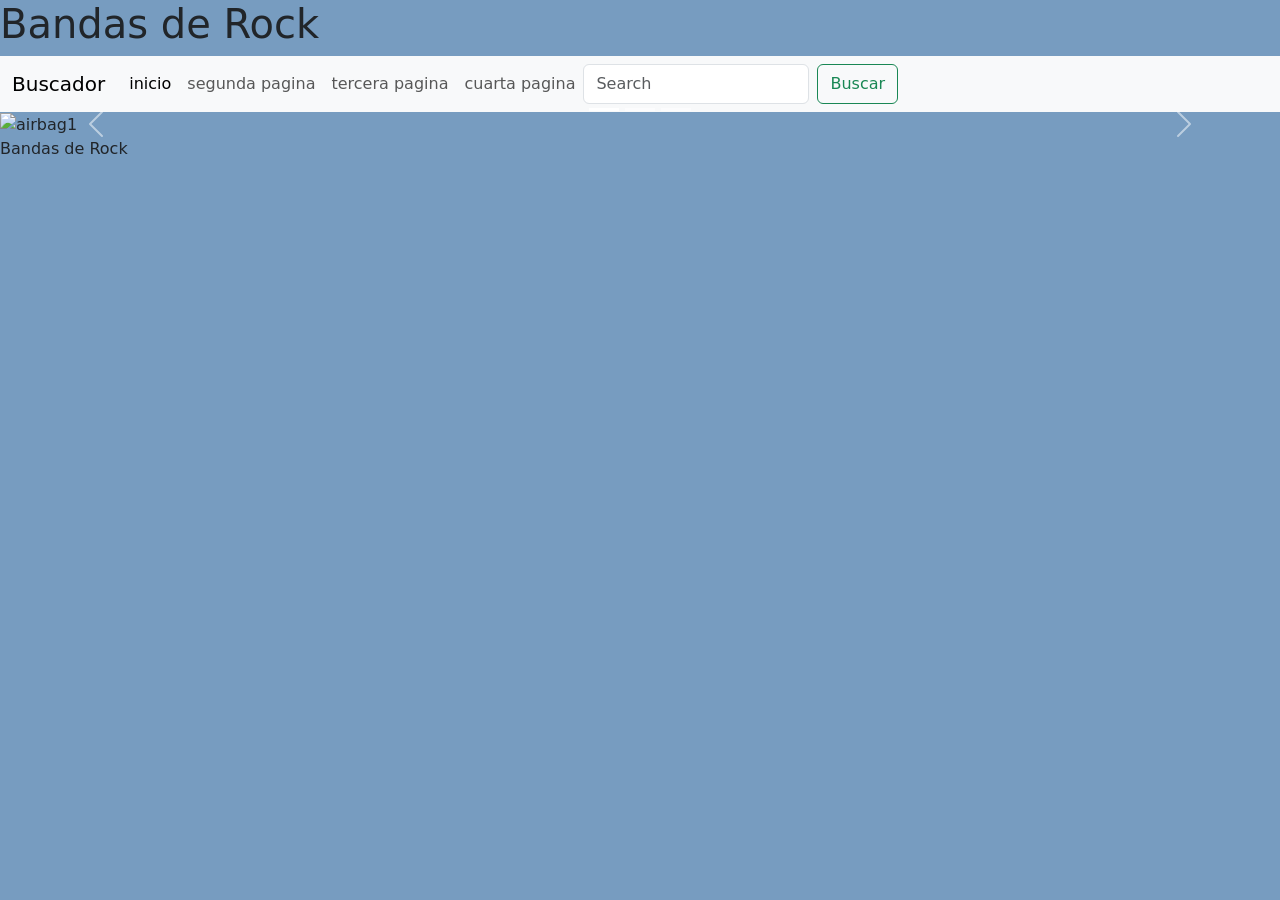
==== index.html @ 7e05ca0c "primera publicacion" ====
<!DOCTYPE html>
<!doctype html>
<html lang="es">
  <head>
    <meta charset="utf-8">
    <meta name="viewport" content="width=device-width, initial-scale=1">
    <title>airbag</title>
    <link href="https://cdn.jsdelivr.net/npm/bootstrap@5.3.8/dist/css/bootstrap.min.css" rel="stylesheet" integrity="sha384-sRIl4kxILFvY47J16cr9ZwB07vP4J8+LH7qKQnuqkuIAvNWLzeN8tE5YBujZqJLB" crossorigin="anonymous">
    <link href="style.css" rel="stylesheet">
  </head>
  <body>
   
    <script src="https://cdn.jsdelivr.net/npm/bootstrap@5.3.8/dist/js/bootstrap.bundle.min.js" integrity="sha384-FKyoEForCGlyvwx9Hj09JcYn3nv7wiPVlz7YYwJrWVcXK/BmnVDxM+D2scQbITxI" crossorigin="anonymous"></script>
  </body>
</html>
<body>


    <div class="Encabezado">
        <h1>Bandas de Rock</h1>
    </div>
   
    
    <div class="Botones">
       
        <a href="menu.html"> 
      
    </a>
    </div>
    
  <nav class="navbar navbar-expand-lg bg-body-tertiary">
  <div class="container-fluid">
    <a class="navbar-brand" href="index.html">Buscador</a>
    <button class="navbar-toggler" type="button" data-bs-toggle="collapse" data-bs-target="#navbarSupportedContent" aria-controls="navbarSupportedContent" aria-expanded="false" aria-label="Toggle navigation">
      <span class="navbar-toggler-icon"></span>
    </button>
    <div class="collapse navbar-collapse" id="navbarSupportedContent">
      <ul class="navbar-nav me-auto mb-2 mb-lg-0">
        <li class="nav-item">
          <a class="nav-link active" aria-current="page" href="index.html">inicio</a>
        </li>
        <li class="nav-item">
          <a class="nav-link" href="menu.html">segunda pagina</a>
        </li>
        <li class="nav-item">
          <a class="nav-link" href="pag3.html">tercera pagina</a>
        </li>
        <li class="nav-item">
          <a class="nav-link" href="pag444.html">cuarta pagina</a>
        </li>
      <form class="d-flex" role="search">
        <input class="form-control me-2" type="search" placeholder="Search" aria-label="Search"/>
        <button class="btn btn-outline-success" type="submit">Buscar</button>
      </form>
    </div>
  </div>
</nav>



<div id="carouselExampleIndicators" class="carousel slide">
  <div class="carousel-indicators">
    <button type="button" data-bs-target="#carouselExampleIndicators" data-bs-slide-to="0" class="active" aria-current="true" aria-label="Slide 1"></button>
    <button type="button" data-bs-target="#carouselExampleIndicators" data-bs-slide-to="1" aria-label="Slide 2"></button>
    <button type="button" data-bs-target="#carouselExampleIndicators" data-bs-slide-to="2" aria-label="Slide 3"></button>
  </div>
  <div class="carousel-inner">
    <div class="carousel-item active">
      <img src="c:\Users\pc12\Pictures\ee1c36707c71afc002b43a4e9b7f052a.jpg" alt="airbag1" style="height: 1300px;">
    </div>
    <div class="carousel-item">
      <img src="c:\Users\pc12\Downloads\62A7004-2.jpg" alt="airbag2" style="height: 1250px;">
    </div>
    <div class="carousel-item">
      <img src="c:\Users\pc12\Downloads\airbag-.jpg" class="d-block w-100" alt="airbag3" style="height: 1250px;">
    </div>
  </div>
  <button class="carousel-control-prev" type="button" data-bs-target="#carouselExampleIndicators" data-bs-slide="prev">
    <span class="carousel-control-prev-icon" aria-hidden="true"></span>
    <span class="visually-hidden"> 1 </span>
  </button>
  <button class="carousel-control-next" type="button" data-bs-target="#carouselExampleIndicators" data-bs-slide="next">
    <span class="carousel-control-next-icon" aria-hidden="true"></span>
    <span class="visually-hidden"> 2 </span>
  </button>
</div>








<script src="https://cdn.jsdelivr.net/npm/@popperjs/core@2.11.8/dist/umd/popper.min.js" integrity="sha384-I7E8VVD/ismYTF4hNIPjVp/Zjvgyol6VFvRkX/vR+Vc4jQkC+hVqc2pM8ODewa9r" crossorigin="anonymous"></script>
<script src="https://cdn.jsdelivr.net/npm/bootstrap@5.3.8/dist/js/bootstrap.min.js" integrity="sha384-G/EV+4j2dNv+tEPo3++6LCgdCROaejBqfUeNjuKAiuXbjrxilcCdDz6ZAVfHWe1Y" crossorigin="anonymous"></script>

<footer>
    <p>Bandas de Rock</p>
  </footer>

</body>
</html>
---- style.css ----
body {
    background-color: #779cc0;
}
¨.navbar {
    background-color: #283949;
}
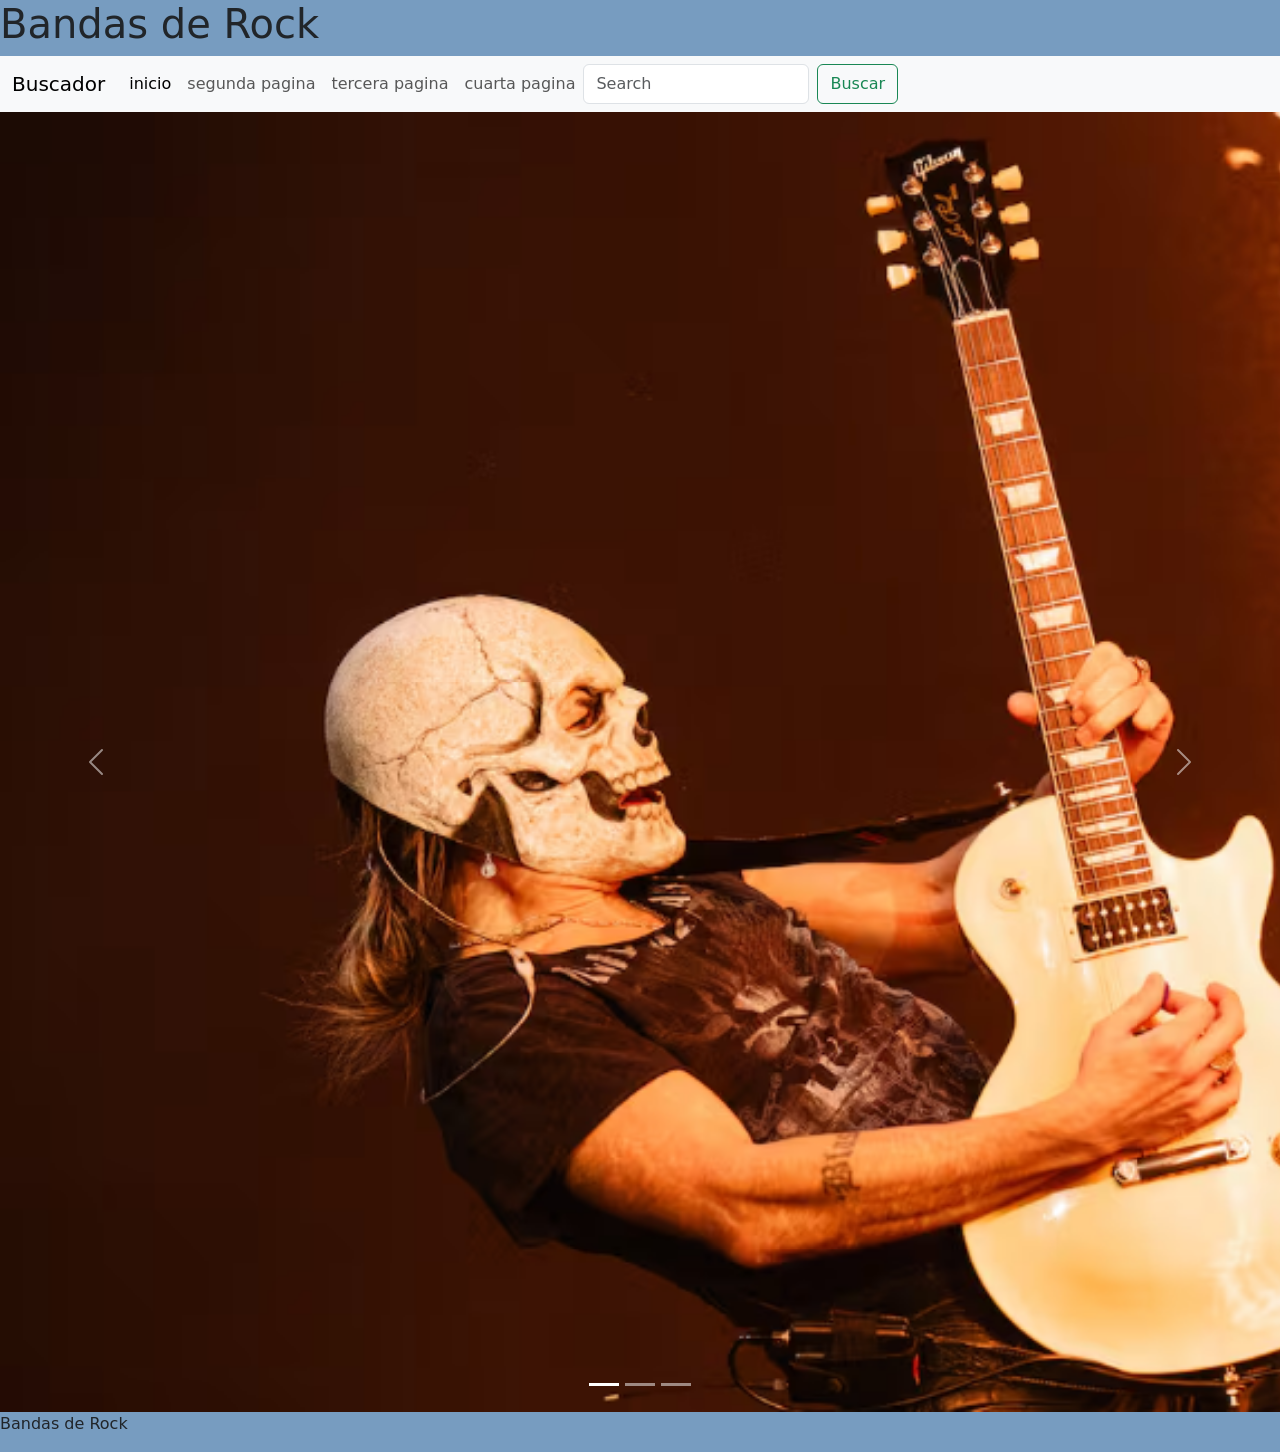
==== commit 2734b0e4: "video agregado" ====
--- a/index.html
+++ b/index.html
@@ -4,7 +4,7 @@
   <head>
     <meta charset="utf-8">
     <meta name="viewport" content="width=device-width, initial-scale=1">
-    <title>airbag</title>
+    <title>Bandas de rock</title>
     <link href="https://cdn.jsdelivr.net/npm/bootstrap@5.3.8/dist/css/bootstrap.min.css" rel="stylesheet" integrity="sha384-sRIl4kxILFvY47J16cr9ZwB07vP4J8+LH7qKQnuqkuIAvNWLzeN8tE5YBujZqJLB" crossorigin="anonymous">
     <link href="style.css" rel="stylesheet">
   </head>
@@ -66,13 +66,13 @@
   </div>
   <div class="carousel-inner">
     <div class="carousel-item active">
-      <img src="c:\Users\pc12\Pictures\ee1c36707c71afc002b43a4e9b7f052a.jpg" alt="airbag1" style="height: 1300px;">
+      <img src="Captura de pantalla 2026-06-01 144836.png" alt="airbag1" style="height: 1300px;">
     </div>
     <div class="carousel-item">
-      <img src="c:\Users\pc12\Downloads\62A7004-2.jpg" alt="airbag2" style="height: 1250px;">
+      <img src="ee1c36707c71afc002b43a4e9b7f052a.jpg" alt="airbag2" style="height: 1250px;">
     </div>
     <div class="carousel-item">
-      <img src="c:\Users\pc12\Downloads\airbag-.jpg" class="d-block w-100" alt="airbag3" style="height: 1250px;">
+      <img src="e26c225f5343d865980235cbd51943ede5b3e1707022385a49050510dcde03a6189962.jpg" class="d-block w-100" alt="viejaslocas" style="height: 1250px;">
     </div>
   </div>
   <button class="carousel-control-prev" type="button" data-bs-target="#carouselExampleIndicators" data-bs-slide="prev">
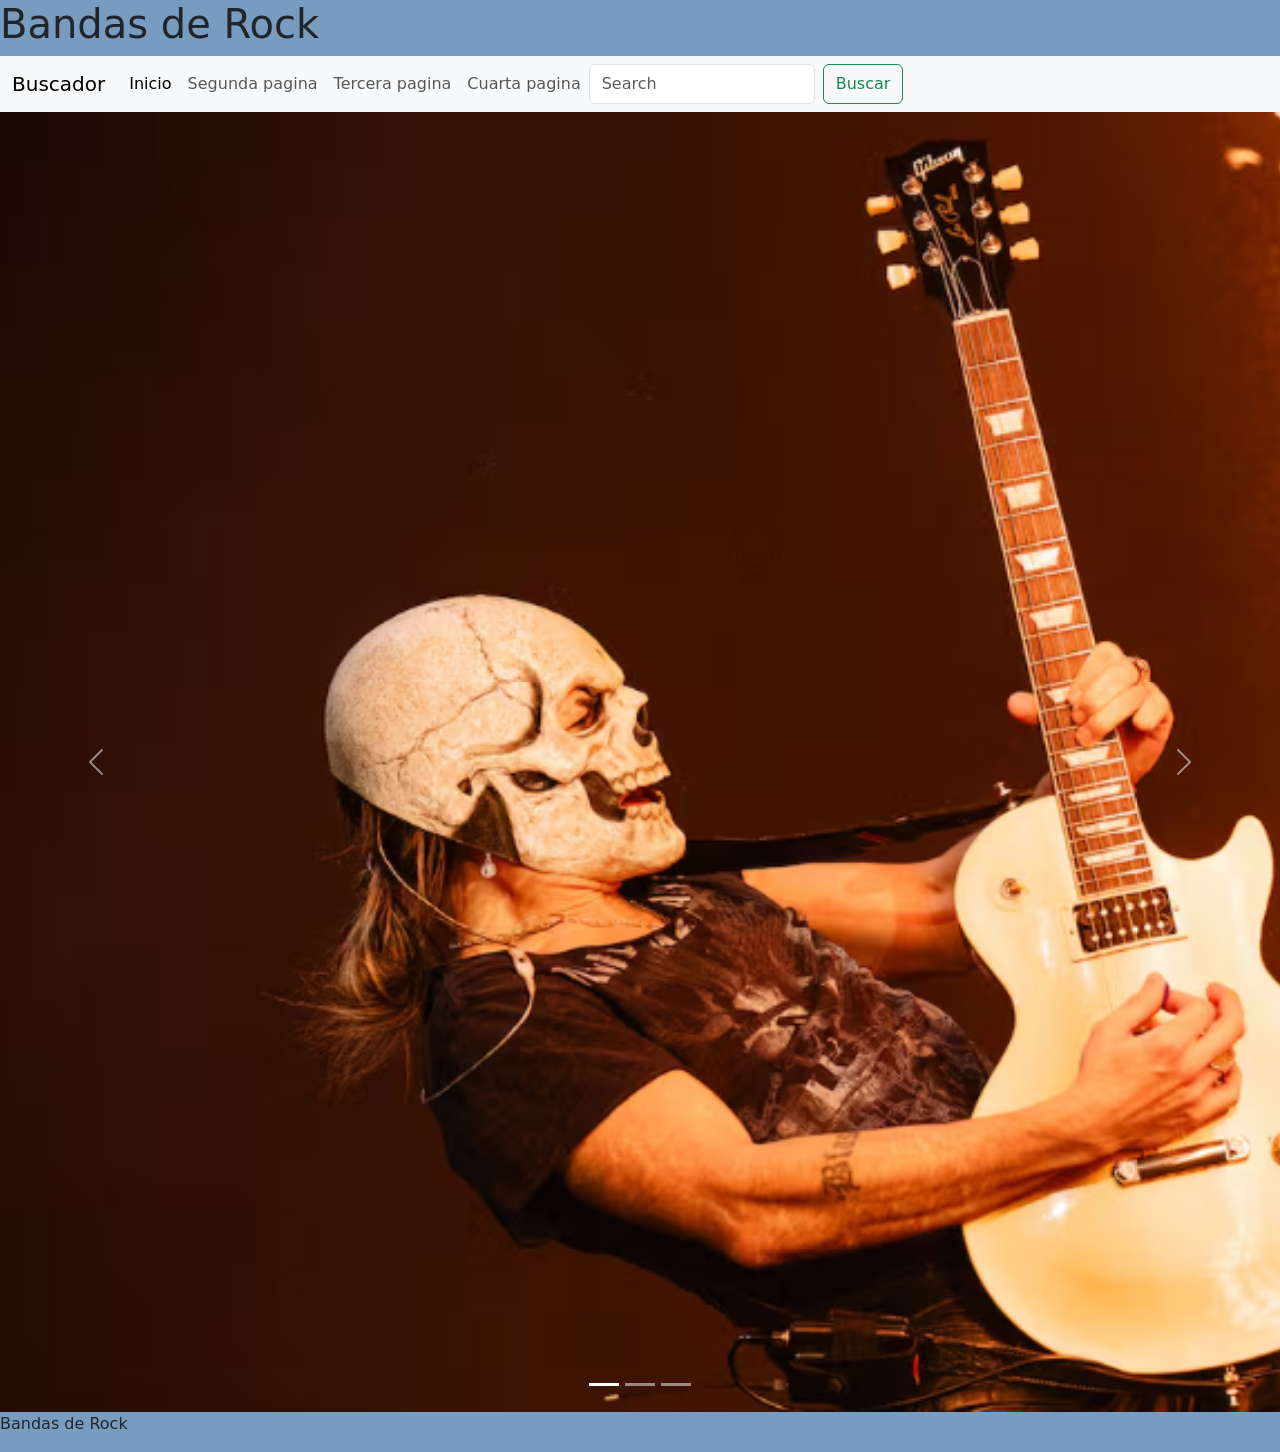
==== commit 5e1db68f: "ajustes1" ====
--- a/index.html
+++ b/index.html
@@ -37,16 +37,16 @@
     <div class="collapse navbar-collapse" id="navbarSupportedContent">
       <ul class="navbar-nav me-auto mb-2 mb-lg-0">
         <li class="nav-item">
-          <a class="nav-link active" aria-current="page" href="index.html">inicio</a>
+          <a class="nav-link active" aria-current="page" href="index.html">Inicio</a>
         </li>
         <li class="nav-item">
-          <a class="nav-link" href="menu.html">segunda pagina</a>
+          <a class="nav-link" href="menu.html">Segunda pagina</a>
         </li>
         <li class="nav-item">
-          <a class="nav-link" href="pag3.html">tercera pagina</a>
+          <a class="nav-link" href="pag3.html">Tercera pagina</a>
         </li>
         <li class="nav-item">
-          <a class="nav-link" href="pag444.html">cuarta pagina</a>
+          <a class="nav-link" href="pag444.html">Cuarta pagina</a>
         </li>
       <form class="d-flex" role="search">
         <input class="form-control me-2" type="search" placeholder="Search" aria-label="Search"/>
@@ -72,7 +72,7 @@
       <img src="ee1c36707c71afc002b43a4e9b7f052a.jpg" alt="airbag2" style="height: 1250px;">
     </div>
     <div class="carousel-item">
-      <img src="e26c225f5343d865980235cbd51943ede5b3e1707022385a49050510dcde03a6189962.jpg" class="d-block w-100" alt="viejaslocas" style="height: 1250px;">
+      <img src="QLM3KB3M3NFN3N7ZI7QVZHPL5Y.jpg" class="d-block w-100" alt="viejaslocas" style="height: 1250px;">
     </div>
   </div>
   <button class="carousel-control-prev" type="button" data-bs-target="#carouselExampleIndicators" data-bs-slide="prev">
--- a/style.css
+++ b/style.css
@@ -1,8 +1,25 @@
 body {
     background-color: #779cc0;
-}
+
 ¨.navbar {
     background-color: #283949;
+
+
+  font-size: 14px;
 }
 
+
+@media (min-width: 768px) {
+  body {
+    font-size: 16px;
+  }
+}
+
+
+@media (min-width: 1024px) {
+  .contenedor {
+    display: flex;
+  }
+}
+}
    
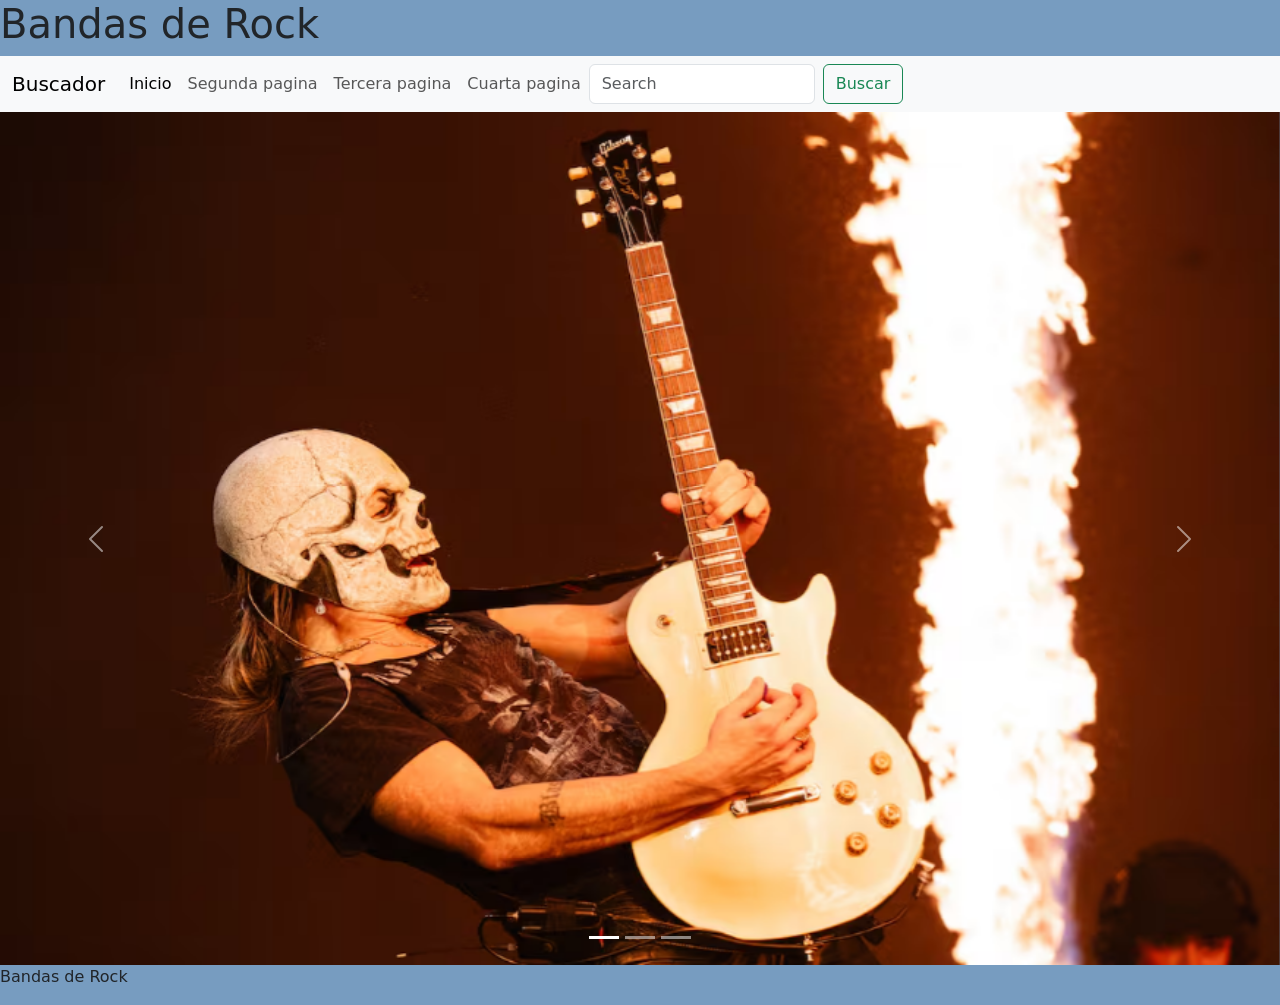
==== commit 25eaa7db: "adap.celulares" ====
--- a/index.html
+++ b/index.html
@@ -66,13 +66,13 @@
   </div>
   <div class="carousel-inner">
     <div class="carousel-item active">
-      <img src="Captura de pantalla 2026-06-01 144836.png" alt="airbag1" style="height: 1300px;">
+      <img src="Captura de pantalla 2026-06-01 144836.png" alt="airbag1" >
     </div>
     <div class="carousel-item">
-      <img src="ee1c36707c71afc002b43a4e9b7f052a.jpg" alt="airbag2" style="height: 1250px;">
+      <img src="ee1c36707c71afc002b43a4e9b7f052a.jpg" alt="airbag2" >
     </div>
     <div class="carousel-item">
-      <img src="QLM3KB3M3NFN3N7ZI7QVZHPL5Y.jpg" class="d-block w-100" alt="viejaslocas" style="height: 1250px;">
+      <img src="QLM3KB3M3NFN3N7ZI7QVZHPL5Y.jpg" class="d-block w-100" alt="viejaslocas" >
     </div>
   </div>
   <button class="carousel-control-prev" type="button" data-bs-target="#carouselExampleIndicators" data-bs-slide="prev">
--- a/style.css
+++ b/style.css
@@ -7,18 +7,22 @@
 
   font-size: 14px;
 }
+img{
+    width: 100%;
+    object-fit: contain;
+}
 
 
-@media (min-width: 768px) {
+@media screen and (min-width: 768px) and (max-width: 1024px) {
   body {
-    font-size: 16px;
+   background-color: #779cc0;
   }
 }
 
 
-@media (min-width: 1024px) {
-  .contenedor {
-    display: flex;
+@media screen and (min-width: 1024px) and (max-width: 1440px) {
+  body {
+    background-color: #779cc0;
   }
 }
 }
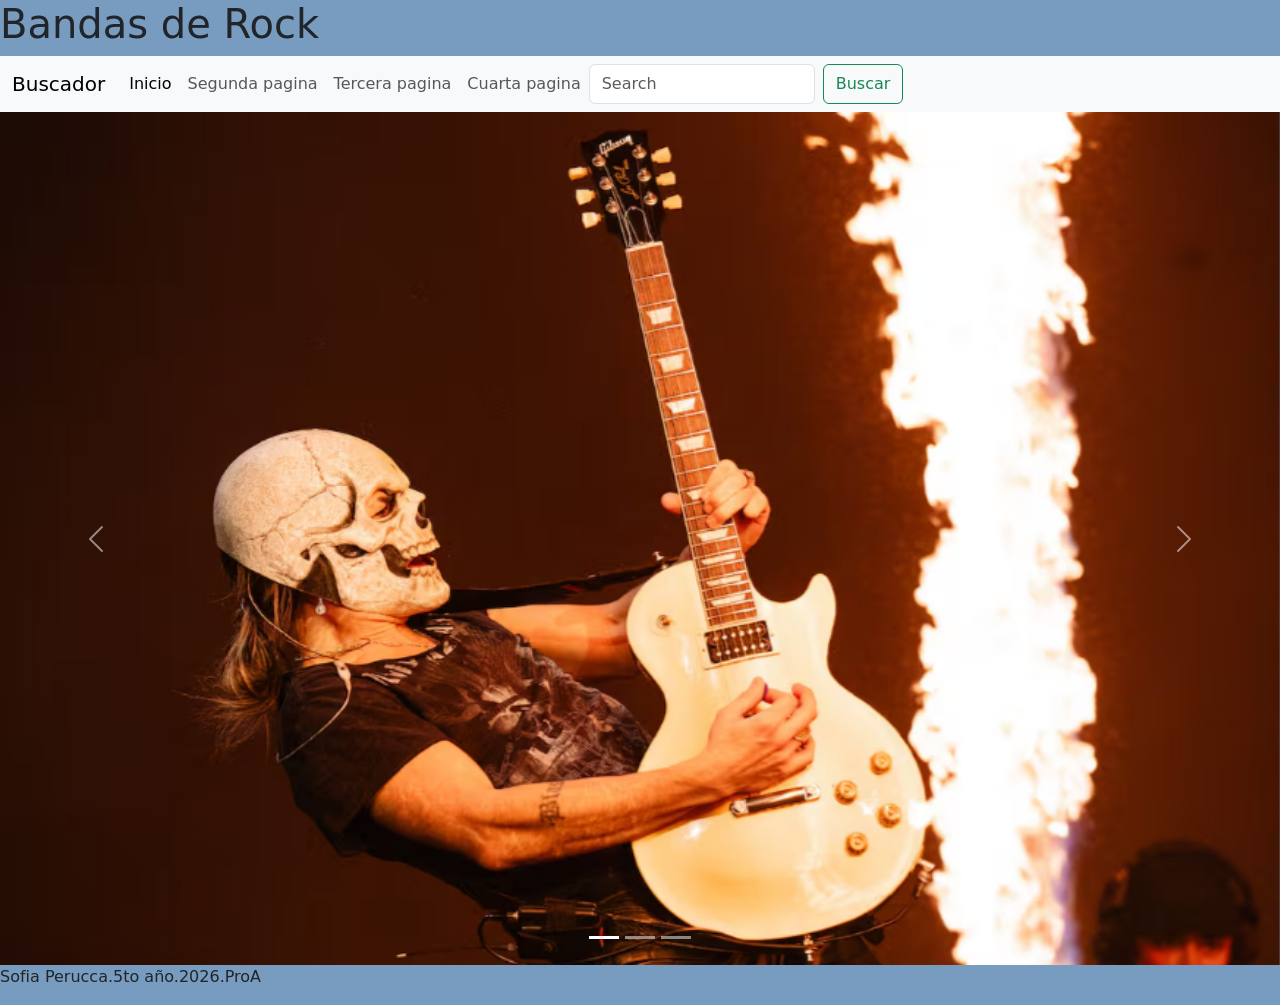
==== commit 6c1feeae: "ajustes" ====
--- a/index.html
+++ b/index.html
@@ -96,7 +96,7 @@
 <script src="https://cdn.jsdelivr.net/npm/bootstrap@5.3.8/dist/js/bootstrap.min.js" integrity="sha384-G/EV+4j2dNv+tEPo3++6LCgdCROaejBqfUeNjuKAiuXbjrxilcCdDz6ZAVfHWe1Y" crossorigin="anonymous"></script>
 
 <footer>
-    <p>Bandas de Rock</p>
+    <p>Sofia Perucca.5to año.2026.ProA</p>
   </footer>
 
 </body>
